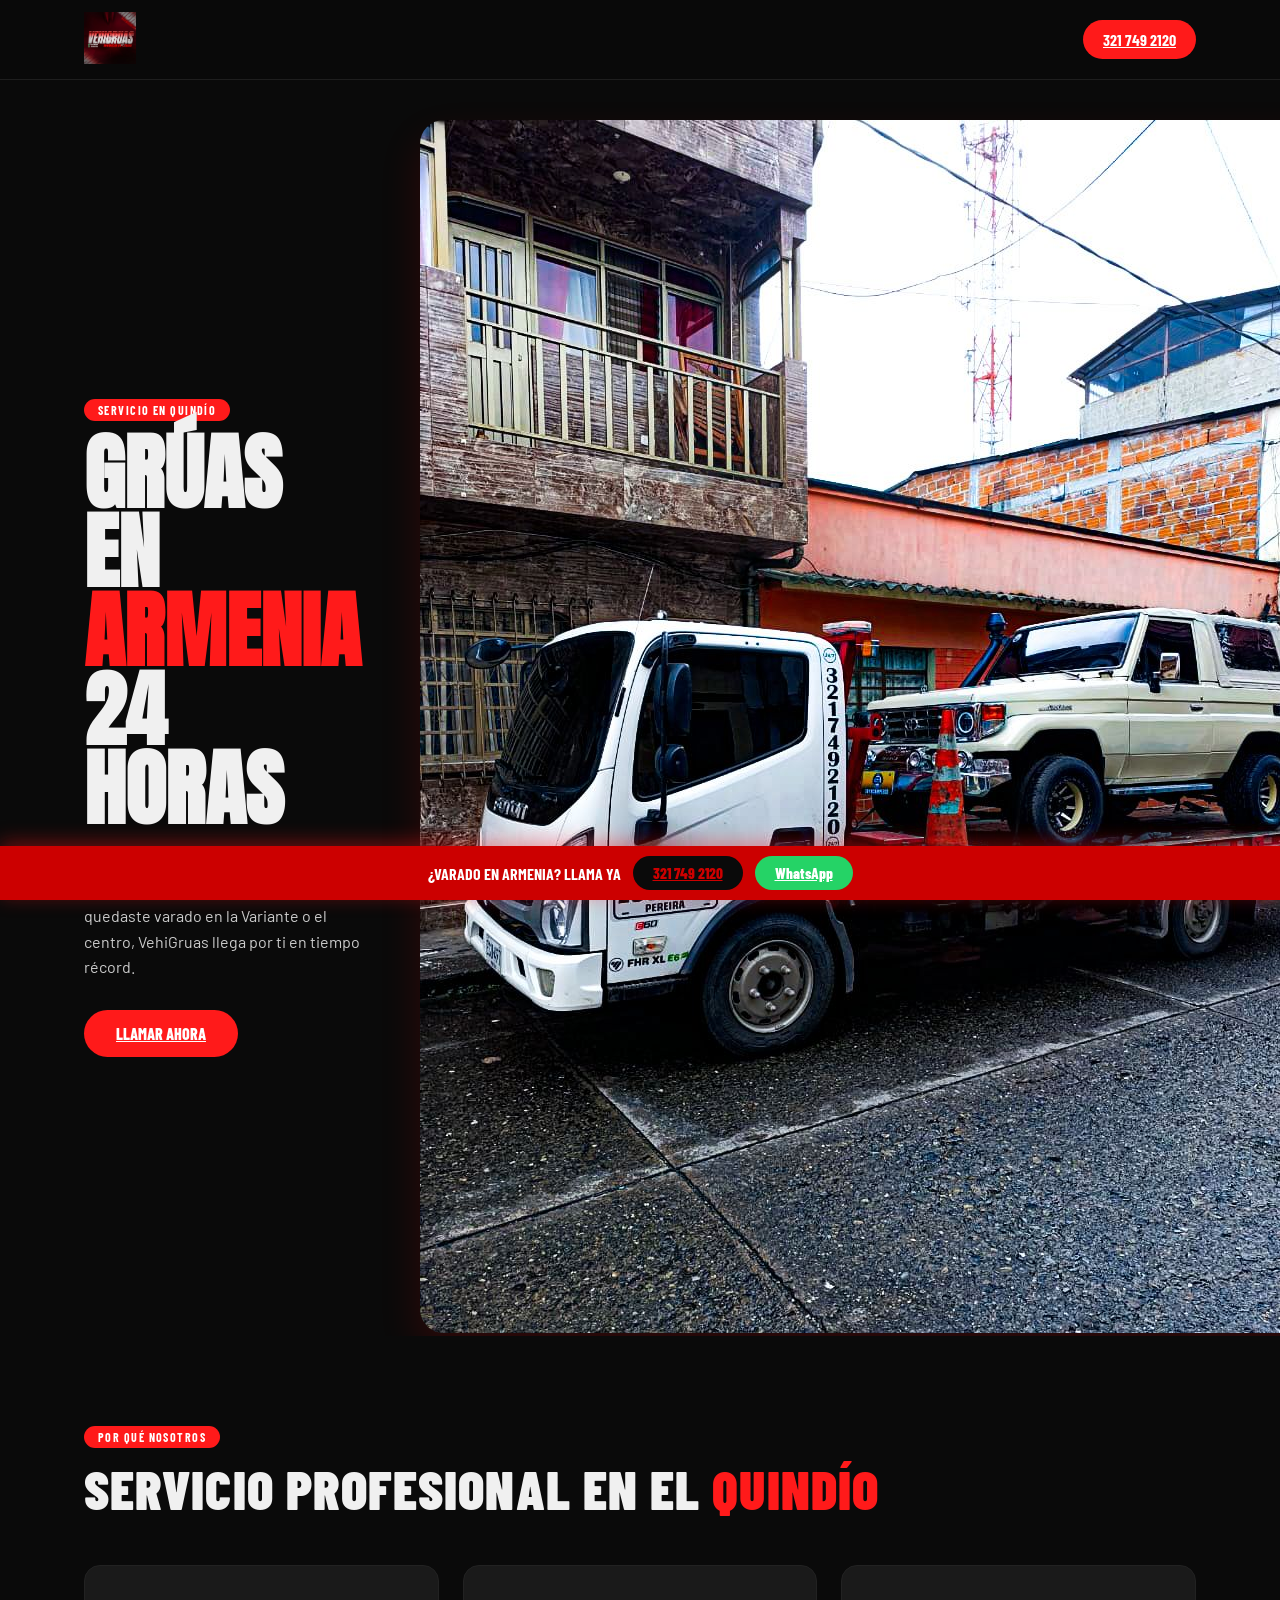
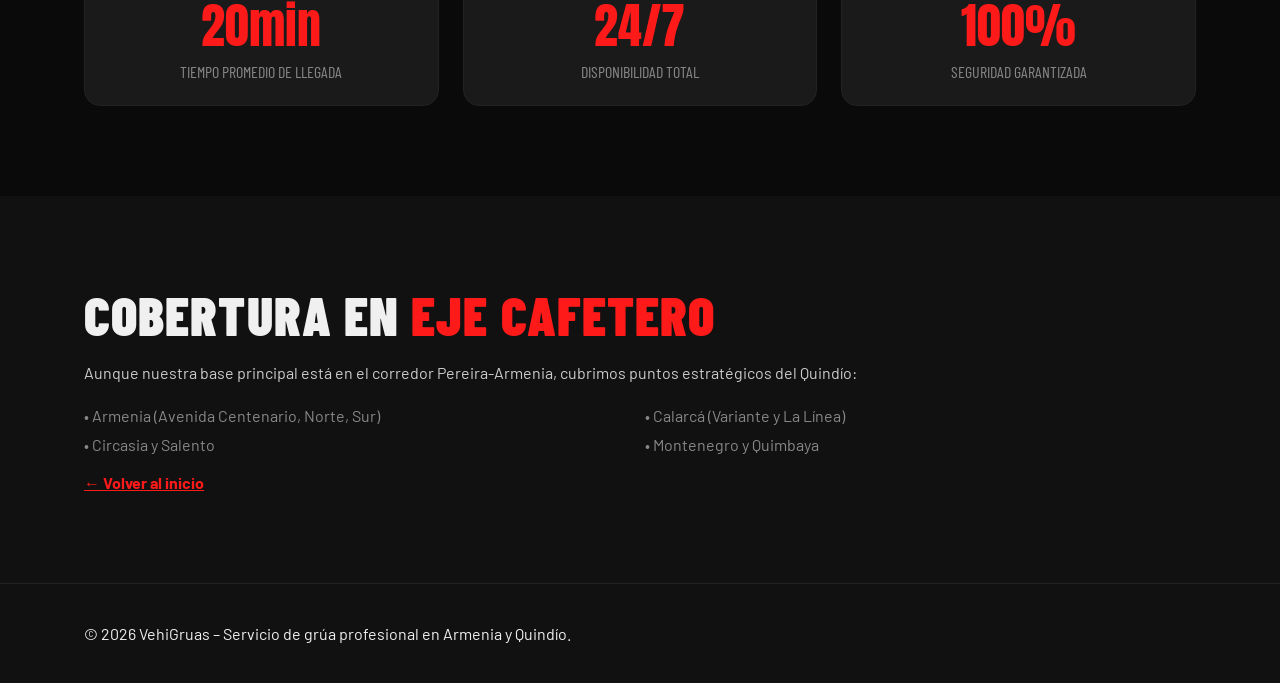
==== gruas-armenia.html @ 3b66ed44 "Add files via upload" ====
<!DOCTYPE html>
<html lang="es">
<head>
  <meta charset="UTF-8" />
  <meta name="viewport" content="width=device-width, initial-scale=1.0" />
  <title>Grúas en Armenia Quindío 24 Horas | VehiGruas - Servicio de Grúa Urgente</title>
  <meta name="description" content="¿Necesitas una grúa en Armenia o el Quindío? VehiGruas ofrece servicio de grúa 24 horas para carros, motos y carga pesada. Grúas en la Avenida Centenario, Variante y todo el Quindío. Llama ya: 321 749 2120." />
  <meta name="keywords" content="gruas armenia, servicio de grua armenia, gruas quindio, gruas para carros armenia, servicio de grua 24 horas armenia, vehigruas armenia" />
  <meta name="robots" content="index, follow" />
  <link rel="icon" type="image/png" href="Fav.png" />
  <link rel="canonical" href="https://vehigruas.com/gruas-armenia.html" />
  
  <!-- Open Graph -->
  <meta property="og:title" content="Grúas en Armenia 24 Horas | VehiGruas" />
  <meta property="og:description" content="Servicio de grúa profesional 24/7 en Armenia, Calarcá, Circasia y todo el Quindío. Llegamos en minutos. Llama: 321 749 2120." />
  <meta property="og:image" content="https://vehigruas.com/Banner%20VehiGruas.jpeg" />
  <meta property="og:url" content="https://vehigruas.com/gruas-armenia.html" />
  
  <script type="application/ld+json">
  {
    "@context": "https://schema.org",
    "@type": "LocalBusiness",
    "name": "VehiGruas Armenia",
    "image": "https://vehigruas.com/LogoVehi.jpeg", 
    "url": "https://vehigruas.com/gruas-armenia.html",
    "telephone": "+573217492120",
    "address": {
      "@type": "PostalAddress",
      "streetAddress": "Armenia",
      "addressLocality": "Armenia",
      "addressRegion": "Quindío",
      "addressCountry": "CO"
    },
    "geo": {
      "@type": "GeoCoordinates",
      "latitude": 4.5339,
      "longitude": -75.6811
    },
    "openingHoursSpecification": {
      "@type": "OpeningHoursSpecification",
      "dayOfWeek": ["Monday", "Tuesday", "Wednesday", "Thursday", "Friday", "Saturday", "Sunday"],
      "opens": "00:00",
      "closes": "23:59"
    }
  }
  </script>

  <link rel="preconnect" href="https://fonts.googleapis.com" />
  <link rel="preconnect" href="https://fonts.gstatic.com" crossorigin />
  <link href="https://fonts.googleapis.com/css2?family=Barlow+Condensed:wght@400;600;700;800;900&family=Barlow:wght@400;500;600&family=Anton&display=swap" rel="stylesheet" />
  <style>
    /* Estilos copiados de index.html para mantener consistencia */
    :root {
      --red:      #FF1A1A;
      --red-dark: #CC0000;
      --black:    #0A0A0A;
      --dark:     #111111;
      --dark2:    #1A1A1A;
      --white:    #F0F0F0;
      --gray:     #888888;
      --gray-lt:  #CCCCCC;
      --radius:   18px;
      --font-head:'Anton', sans-serif;
      --font-cond:'Barlow Condensed', sans-serif;
      --font-body:'Barlow', sans-serif;
    }
    *, *::before, *::after { box-sizing: border-box; margin: 0; padding: 0; }
    html { scroll-behavior: smooth; }
    body { background: var(--black); color: var(--white); font-family: var(--font-body); overflow-x: hidden; }
    .container { max-width: 1160px; margin: 0 auto; padding: 0 24px; }
    .tag { display:inline-block; background:var(--red); color:#fff; font-family:var(--font-cond); font-weight:700; font-size:.75rem; letter-spacing:.12em; text-transform:uppercase; padding:4px 14px; border-radius:50px; margin-bottom:12px; }
    .section-title { font-family:var(--font-cond); font-weight:900; font-size:clamp(2rem,5vw,3.4rem); line-height:1.05; text-transform:uppercase; letter-spacing:.02em; }
    .section-title span { color:var(--red); }
    .sticky-bar { position:fixed; bottom:0; left:0; right:0; background:var(--red-dark); display:flex; align-items:center; justify-content:center; gap:12px; padding:10px 16px; z-index:9999; box-shadow:0 -4px 20px rgba(255,26,26,.4); }
    .sticky-bar p { font-family:var(--font-cond); font-weight:700; font-size:1rem; text-transform:uppercase; color:#fff; }
    .sticky-bar a { background:var(--black); color:var(--red-dark); font-family:var(--font-cond); font-weight:800; font-size:.95rem; padding:8px 20px; border-radius:50px; }
    .sticky-bar a.wa { background:#25D366; color:#fff; }
    nav { position:fixed; top:0; left:0; right:0; z-index:1000; background:rgba(10,10,10,.94); backdrop-filter:blur(12px); border-bottom:1px solid #1e1e1e; padding:12px 0; }
    .nav-inner { display:flex; align-items:center; justify-content:space-between; }
    .nav-logo img { height:52px; }
    .nav-phone { background:var(--red); color:#fff; padding:10px 20px; border-radius:50px; font-family:var(--font-cond); font-weight:700; }
    #hero { min-height:80vh; padding-top:120px; background:var(--black); overflow:hidden; position:relative; }
    .hero-grid { display:grid; grid-template-columns:1fr 1fr; gap:60px; align-items:center; }
    .hero-h1 { font-family:var(--font-head); font-size:clamp(3rem,7vw,5.2rem); line-height:.95; text-transform:uppercase; margin-bottom:24px; }
    .hero-h1 em { color:var(--red); font-style:normal; }
    .btn-primary { display:inline-flex; align-items:center; gap:8px; background:var(--red); color:#fff; font-family:var(--font-cond); font-weight:800; padding:14px 32px; border-radius:50px; text-transform:uppercase; }
    .section { padding:90px 0; }
    .stat-box { background:var(--dark2); border:1px solid #222; padding:24px; border-radius:16px; text-align:center; }
    .stat-box .num { font-family:var(--font-head); font-size:3rem; color:var(--red); }
    .stat-box .lbl { font-family:var(--font-cond); color:var(--gray); text-transform:uppercase; }
    footer { background:var(--dark); padding:40px 0; border-top:1px solid #222; }
    @media(max-width:900px){ .hero-grid{grid-template-columns:1fr; text-align:center;} .hero-visual{display:none;} }
  </style>
</head>
<body>

<div class="sticky-bar">
  <p>¿Varado en Armenia? Llama YA</p>
  <a href="tel:+573217492120">321 749 2120</a>
  <a href="https://wa.me/573217492120?text=Hola%20VehiGruas%2C%20necesito%20una%20grúa%20en%20Armenia" target="_blank" class="wa">WhatsApp</a>
</div>

<nav>
  <div class="container nav-inner">
    <div class="nav-logo"><a href="index.html"><img src="LogoVehi.jpeg" alt="VehiGruas" /></a></div>
    <a class="nav-phone" href="tel:+573217492120">321 749 2120</a>
  </div>
</nav>

<section id="hero">
  <div class="container">
    <div class="hero-grid">
      <div>
        <div class="tag">Servicio en Quindío</div>
        <h1 class="hero-h1">Grúas en <em>Armenia</em><br>24 Horas</h1>
        <p style="color:var(--gray-lt); margin-bottom:30px; line-height:1.6;">Atención inmediata en toda **Armenia, Calarcá, Montenegro y Circasia**. Si te quedaste varado en la Variante o el centro, VehiGruas llega por ti en tiempo récord.</p>
        <a class="btn-primary" href="tel:+573217492120">Llamar Ahora</a>
      </div>
      <div class="hero-visual">
        <img src="Grua1.jpeg" alt="Servicio de grúa en Armenia Quindío" style="border-radius:24px; box-shadow: 0 20px 40px rgba(255,0,0,0.15);">
      </div>
    </div>
  </div>
</section>

<section class="section">
  <div class="container">
    <div class="tag">Por qué nosotros</div>
    <h2 class="section-title">Servicio Profesional en el <span>Quindío</span></h2>
    <div style="display:grid; grid-template-columns:repeat(auto-fit, minmax(280px, 1fr)); gap:24px; margin-top:48px;">
      <div class="stat-box">
        <div class="num">20min</div>
        <div class="lbl">Tiempo promedio de llegada</div>
      </div>
      <div class="stat-box">
        <div class="num">24/7</div>
        <div class="lbl">Disponibilidad Total</div>
      </div>
      <div class="stat-box">
        <div class="num">100%</div>
        <div class="lbl">Seguridad garantizada</div>
      </div>
    </div>
  </div>
</section>

<section class="section" style="background:var(--dark);">
  <div class="container">
    <h2 class="section-title">Cobertura en <span>Eje Cafetero</span></h2>
    <p style="margin-top:20px; color:var(--gray-lt);">Aunque nuestra base principal está en el corredor Pereira-Armenia, cubrimos puntos estratégicos del Quindío:</p>
    <ul style="margin-top:24px; color:var(--gray); list-style:none; display:grid; grid-template-columns:1fr 1fr; gap:10px;">
      <li>• Armenia (Avenida Centenario, Norte, Sur)</li>
      <li>• Calarcá (Variante y La Línea)</li>
      <li>• Circasia y Salento</li>
      <li>• Montenegro y Quimbaya</li>
    </ul>
    <br>
    <a href="index.html" style="color:var(--red); font-weight:700;">&larr; Volver al inicio</a>
  </div>
</section>

<footer>
  <div class="container">
    <p>© 2026 VehiGruas – Servicio de grúa profesional en Armenia y Quindío.</p>
  </div>
</footer>

</body>
</html>
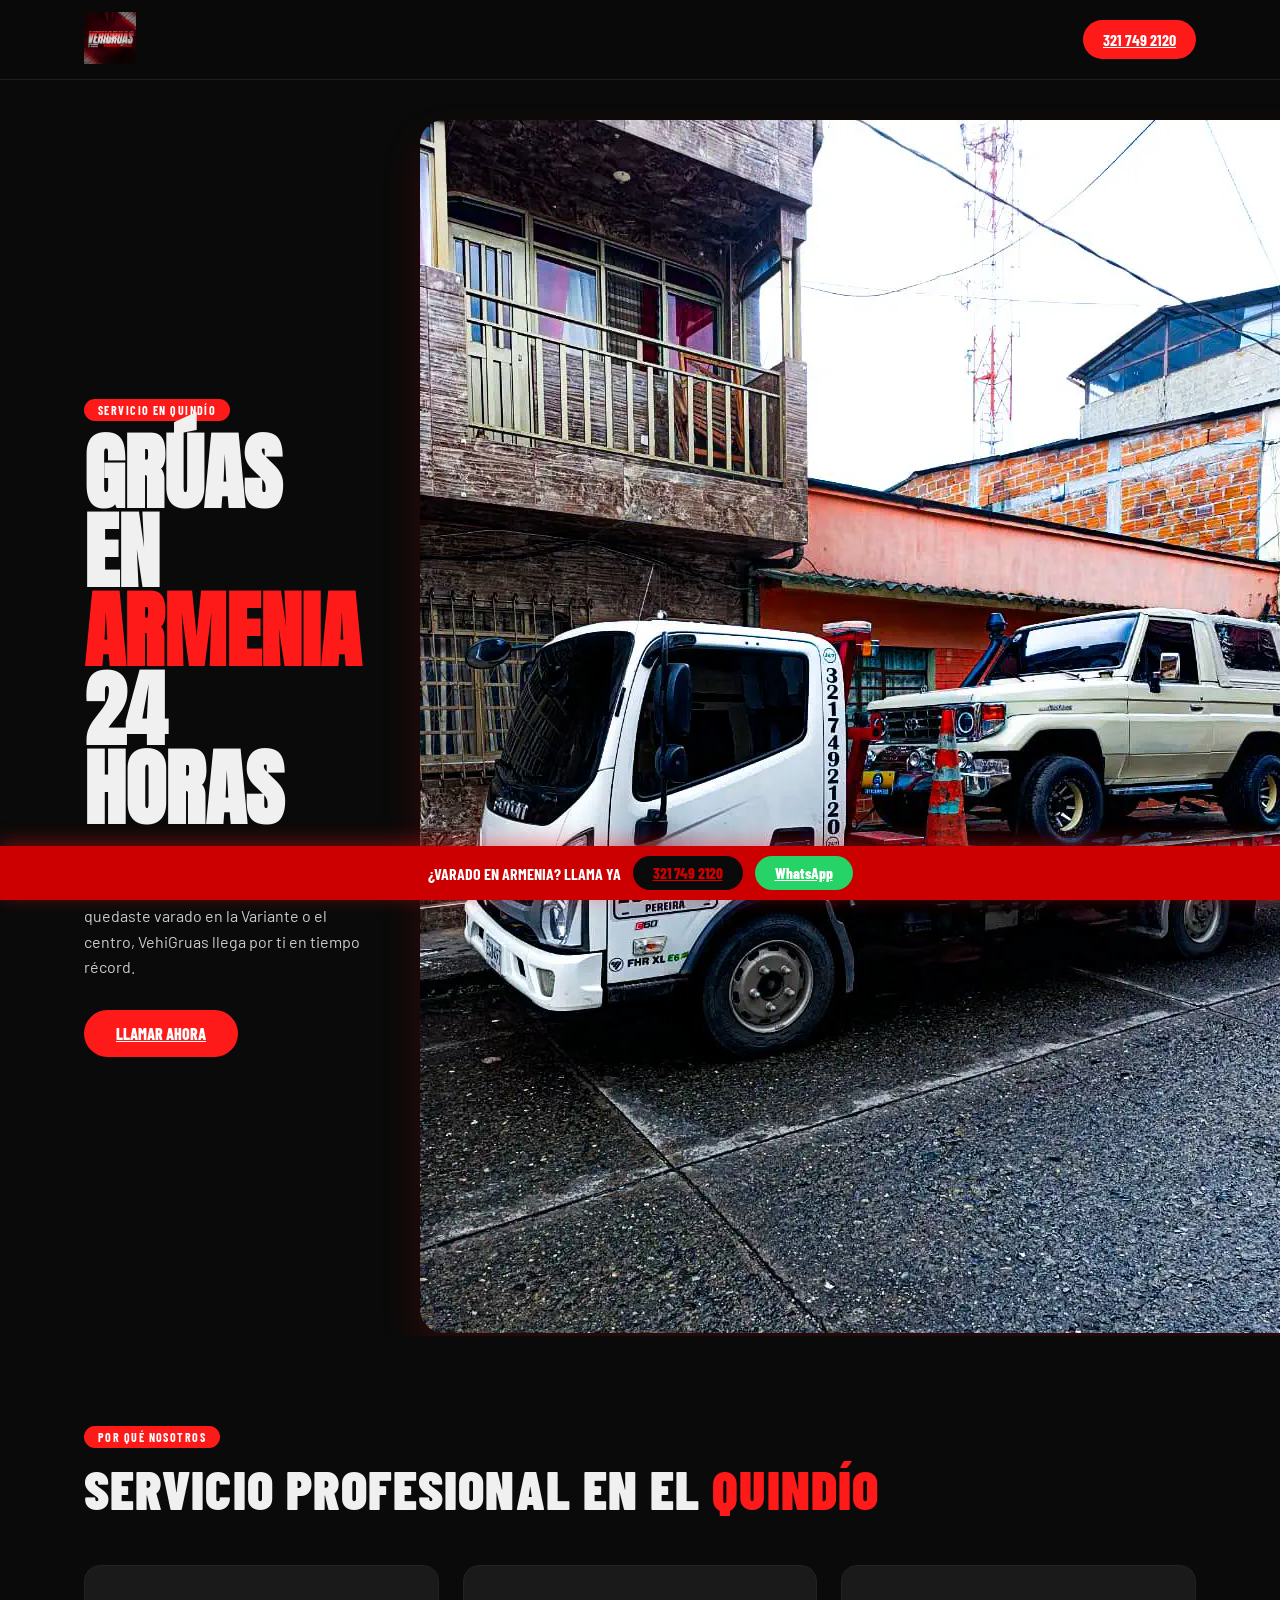
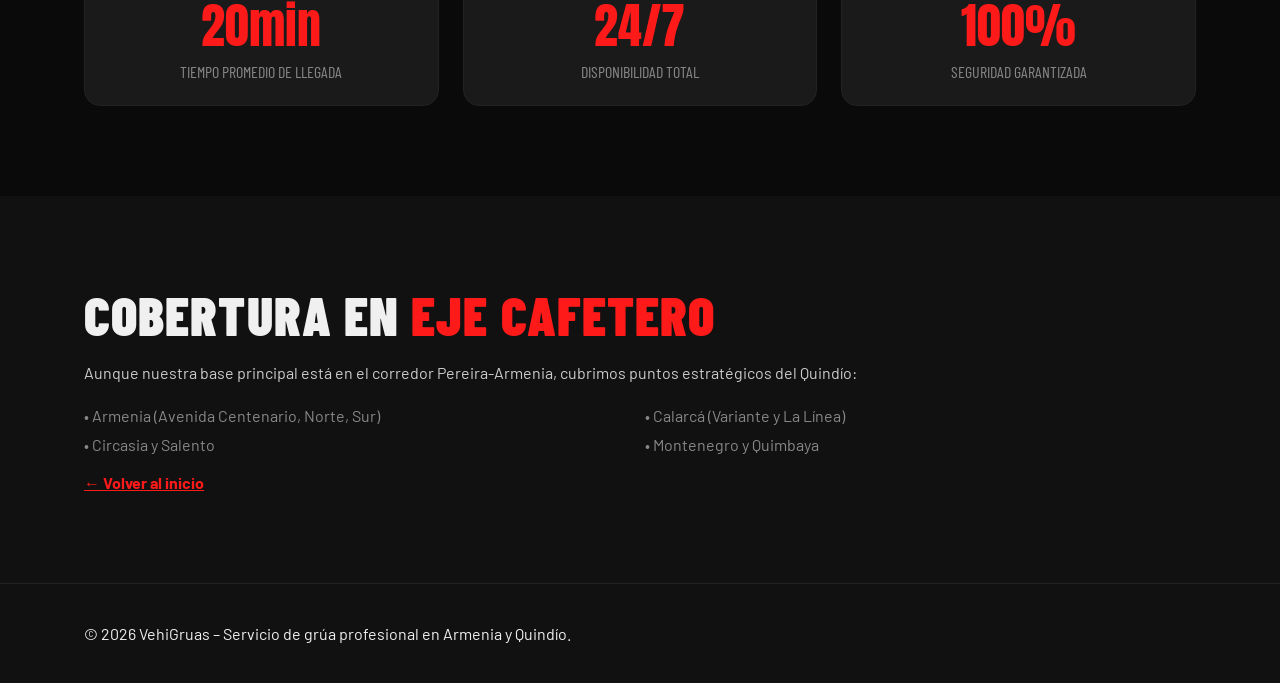
==== commit 8c8d0a16: "Add files via upload" ====
--- a/gruas-armenia.html
+++ b/gruas-armenia.html
@@ -7,13 +7,13 @@
   <meta name="description" content="¿Necesitas una grúa en Armenia o el Quindío? VehiGruas ofrece servicio de grúa 24 horas para carros, motos y carga pesada. Grúas en la Avenida Centenario, Variante y todo el Quindío. Llama ya: 321 749 2120." />
   <meta name="keywords" content="gruas armenia, servicio de grua armenia, gruas quindio, gruas para carros armenia, servicio de grua 24 horas armenia, vehigruas armenia" />
   <meta name="robots" content="index, follow" />
-  <link rel="icon" type="image/png" href="Fav.png" />
+  <link rel="icon" type="image/webp" href="Fav.webp" />
   <link rel="canonical" href="https://vehigruas.com/gruas-armenia.html" />
   
   <!-- Open Graph -->
   <meta property="og:title" content="Grúas en Armenia 24 Horas | VehiGruas" />
   <meta property="og:description" content="Servicio de grúa profesional 24/7 en Armenia, Calarcá, Circasia y todo el Quindío. Llegamos en minutos. Llama: 321 749 2120." />
-  <meta property="og:image" content="https://vehigruas.com/Banner%20VehiGruas.jpeg" />
+  <meta property="og:image" content="https://vehigruas.com/Banner%20VehiGruas.webp" />
   <meta property="og:url" content="https://vehigruas.com/gruas-armenia.html" />
   
   <script type="application/ld+json">
@@ -21,7 +21,7 @@
     "@context": "https://schema.org",
     "@type": "LocalBusiness",
     "name": "VehiGruas Armenia",
-    "image": "https://vehigruas.com/LogoVehi.jpeg", 
+    "image": "https://vehigruas.com/LogoVehi.webp", 
     "url": "https://vehigruas.com/gruas-armenia.html",
     "telephone": "+573217492120",
     "address": {
@@ -102,7 +102,7 @@
 
 <nav>
   <div class="container nav-inner">
-    <div class="nav-logo"><a href="index.html"><img src="LogoVehi.jpeg" alt="VehiGruas" /></a></div>
+    <div class="nav-logo"><a href="index.html"><img src="LogoVehi.webp" alt="VehiGruas" /></a></div>
     <a class="nav-phone" href="tel:+573217492120">321 749 2120</a>
   </div>
 </nav>
@@ -117,7 +117,7 @@
         <a class="btn-primary" href="tel:+573217492120">Llamar Ahora</a>
       </div>
       <div class="hero-visual">
-        <img src="Grua1.jpeg" alt="Servicio de grúa en Armenia Quindío" style="border-radius:24px; box-shadow: 0 20px 40px rgba(255,0,0,0.15);">
+        <img src="Grua1.webp" alt="Servicio de grúa en Armenia Quindío" style="border-radius:24px; box-shadow: 0 20px 40px rgba(255,0,0,0.15);">
       </div>
     </div>
   </div>
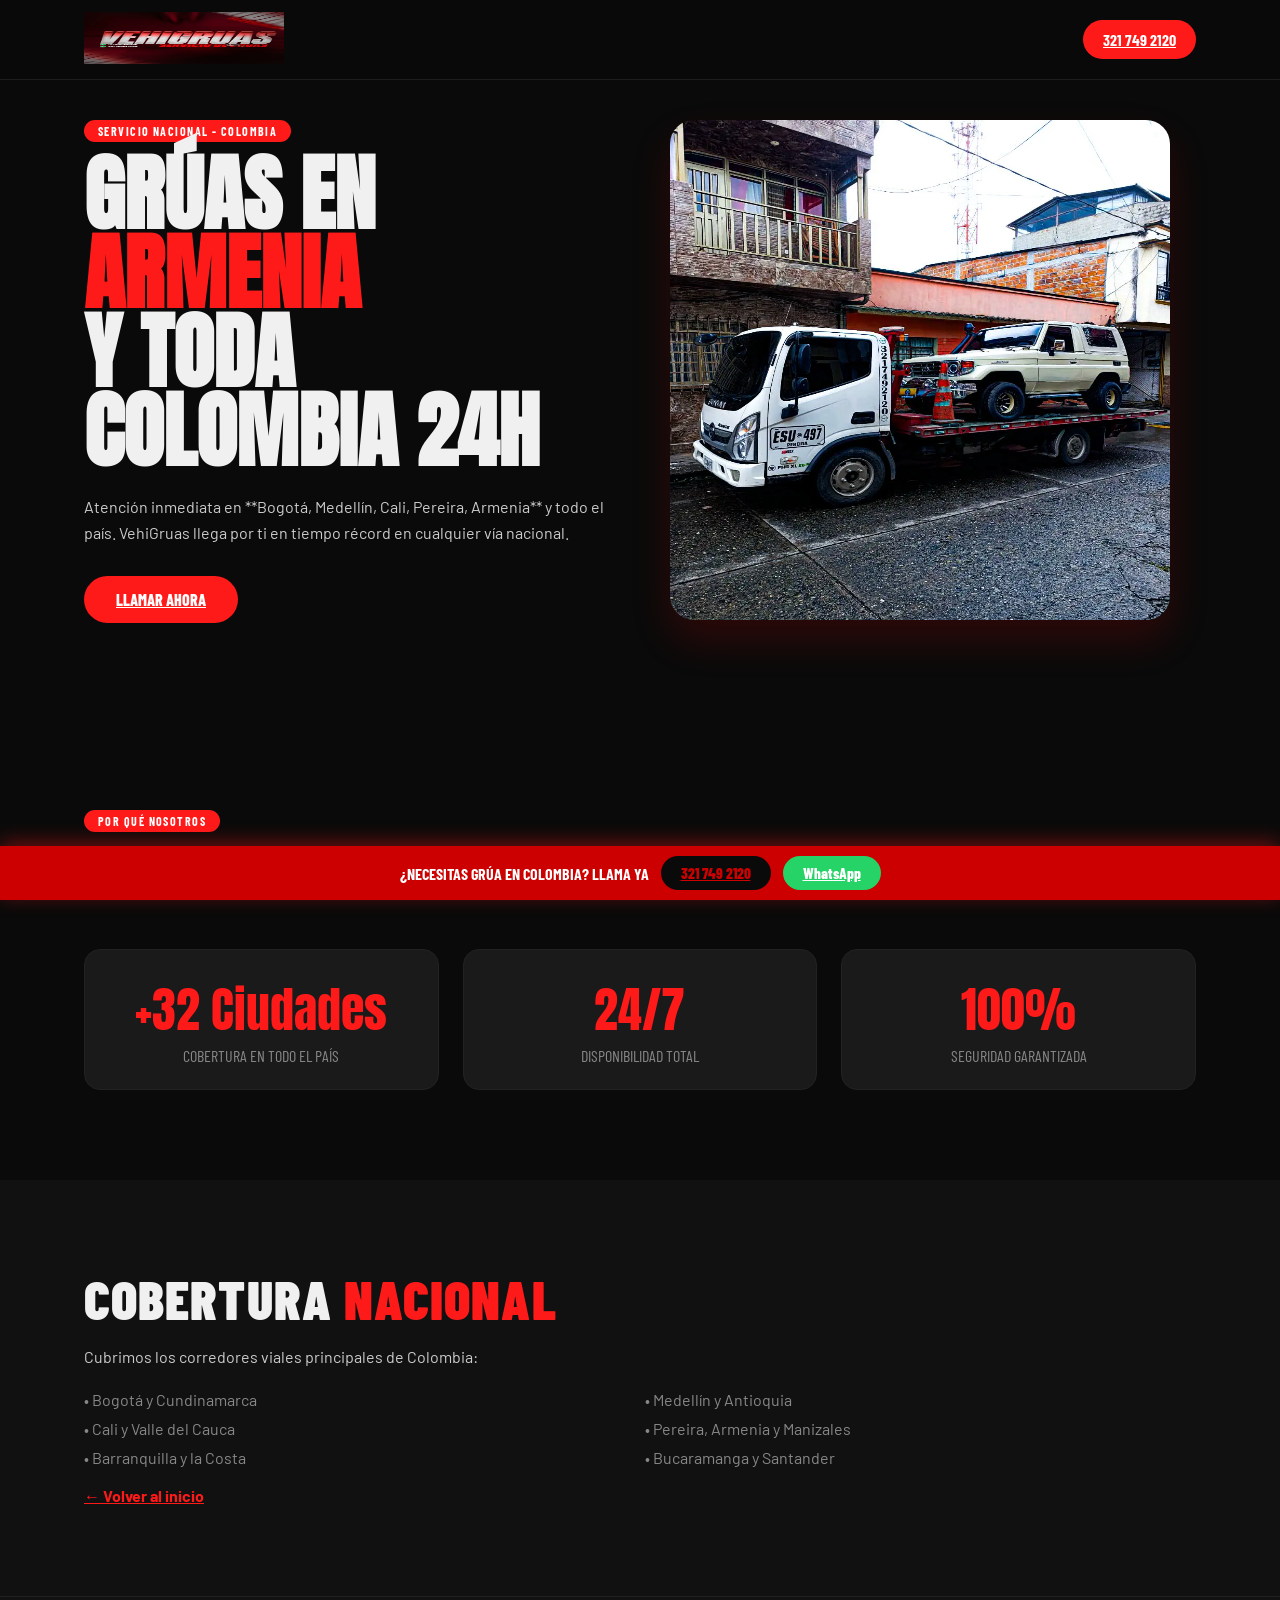
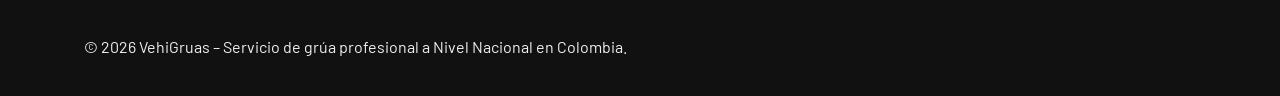
==== commit 75b4c631: "Add files via upload" ====
--- a/gruas-armenia.html
+++ b/gruas-armenia.html
@@ -3,16 +3,16 @@
 <head>
   <meta charset="UTF-8" />
   <meta name="viewport" content="width=device-width, initial-scale=1.0" />
-  <title>Grúas en Armenia Quindío 24 Horas | VehiGruas - Servicio de Grúa Urgente</title>
-  <meta name="description" content="¿Necesitas una grúa en Armenia o el Quindío? VehiGruas ofrece servicio de grúa 24 horas para carros, motos y carga pesada. Grúas en la Avenida Centenario, Variante y todo el Quindío. Llama ya: 321 749 2120." />
-  <meta name="keywords" content="gruas armenia, servicio de grua armenia, gruas quindio, gruas para carros armenia, servicio de grua 24 horas armenia, vehigruas armenia" />
+  <title>Grúas en Armenia y Nivel Nacional Colombia | VehiGruas 24 Horas</title>
+  <meta name="description" content="¿Necesitas una grúa en Armenia o cualquier ciudad de Colombia? VehiGruas ofrece servicio de grúa 24 horas para carros y carga pesada a nivel nacional. Llama ya: 321 749 2120." />
+  <meta name="keywords" content="gruas armenia, servicio de grua colombia, gruas bogota, gruas medellin, gruas cali, gruas quindio, gruas para carros nacional, vehigruas armenia" />
   <meta name="robots" content="index, follow" />
   <link rel="icon" type="image/webp" href="Fav.webp" />
   <link rel="canonical" href="https://vehigruas.com/gruas-armenia.html" />
   
   <!-- Open Graph -->
-  <meta property="og:title" content="Grúas en Armenia 24 Horas | VehiGruas" />
-  <meta property="og:description" content="Servicio de grúa profesional 24/7 en Armenia, Calarcá, Circasia y todo el Quindío. Llegamos en minutos. Llama: 321 749 2120." />
+  <meta property="og:title" content="Grúas en Colombia y Armenia 24 Horas | VehiGruas" />
+  <meta property="og:description" content="Servicio de grúa profesional 24/7 en toda Colombia. Bogotá, Medellín, Cali, Armenia y más. Llegamos en minutos. Llama: 321 749 2120." />
   <meta property="og:image" content="https://vehigruas.com/Banner%20VehiGruas.webp" />
   <meta property="og:url" content="https://vehigruas.com/gruas-armenia.html" />
   
@@ -20,13 +20,13 @@
   {
     "@context": "https://schema.org",
     "@type": "LocalBusiness",
-    "name": "VehiGruas Armenia",
+    "name": "VehiGruas Nacional",
     "image": "https://vehigruas.com/LogoVehi.webp", 
     "url": "https://vehigruas.com/gruas-armenia.html",
     "telephone": "+573217492120",
     "address": {
       "@type": "PostalAddress",
-      "streetAddress": "Armenia",
+      "streetAddress": "Armenia y Toda Colombia",
       "addressLocality": "Armenia",
       "addressRegion": "Quindío",
       "addressCountry": "CO"
@@ -95,14 +95,14 @@
 <body>
 
 <div class="sticky-bar">
-  <p>¿Varado en Armenia? Llama YA</p>
+  <p>¿Necesitas grúa en Colombia? Llama YA</p>
   <a href="tel:+573217492120">321 749 2120</a>
-  <a href="https://wa.me/573217492120?text=Hola%20VehiGruas%2C%20necesito%20una%20grúa%20en%20Armenia" target="_blank" class="wa">WhatsApp</a>
+  <a href="https://wa.me/573217492120?text=Hola%20VehiGruas%2C%20necesito%20una%20grúa" target="_blank" class="wa">WhatsApp</a>
 </div>
 
 <nav>
   <div class="container nav-inner">
-    <div class="nav-logo"><a href="index.html"><img src="LogoVehi.webp" alt="VehiGruas" /></a></div>
+    <div class="nav-logo"><a href="index.html"><img src="LogoVehi.webp" alt="VehiGruas" width="200" height="52" /></a></div>
     <a class="nav-phone" href="tel:+573217492120">321 749 2120</a>
   </div>
 </nav>
@@ -111,13 +111,13 @@
   <div class="container">
     <div class="hero-grid">
       <div>
-        <div class="tag">Servicio en Quindío</div>
-        <h1 class="hero-h1">Grúas en <em>Armenia</em><br>24 Horas</h1>
-        <p style="color:var(--gray-lt); margin-bottom:30px; line-height:1.6;">Atención inmediata en toda **Armenia, Calarcá, Montenegro y Circasia**. Si te quedaste varado en la Variante o el centro, VehiGruas llega por ti en tiempo récord.</p>
+        <div class="tag">Servicio Nacional - Colombia</div>
+        <h1 class="hero-h1">Grúas en <em>Armenia</em><br>y Toda Colombia 24H</h1>
+        <p style="color:var(--gray-lt); margin-bottom:30px; line-height:1.6;">Atención inmediata en **Bogotá, Medellín, Cali, Pereira, Armenia** y todo el país. VehiGruas llega por ti en tiempo récord en cualquier vía nacional.</p>
         <a class="btn-primary" href="tel:+573217492120">Llamar Ahora</a>
       </div>
       <div class="hero-visual">
-        <img src="Grua1.webp" alt="Servicio de grúa en Armenia Quindío" style="border-radius:24px; box-shadow: 0 20px 40px rgba(255,0,0,0.15);">
+        <img src="Grua1.webp" alt="Servicio de grúa nacional VehiGruas" width="500" height="500" style="border-radius:24px; box-shadow: 0 20px 40px rgba(255,0,0,0.15);">
       </div>
     </div>
   </div>
@@ -126,11 +126,11 @@
 <section class="section">
   <div class="container">
     <div class="tag">Por qué nosotros</div>
-    <h2 class="section-title">Servicio Profesional en el <span>Quindío</span></h2>
+    <h2 class="section-title">Servicio Profesional a <span>Nivel Nacional</span></h2>
     <div style="display:grid; grid-template-columns:repeat(auto-fit, minmax(280px, 1fr)); gap:24px; margin-top:48px;">
       <div class="stat-box">
-        <div class="num">20min</div>
-        <div class="lbl">Tiempo promedio de llegada</div>
+        <div class="num">+32 Ciudades</div>
+        <div class="lbl">Cobertura en todo el país</div>
       </div>
       <div class="stat-box">
         <div class="num">24/7</div>
@@ -146,13 +146,15 @@
 
 <section class="section" style="background:var(--dark);">
   <div class="container">
-    <h2 class="section-title">Cobertura en <span>Eje Cafetero</span></h2>
-    <p style="margin-top:20px; color:var(--gray-lt);">Aunque nuestra base principal está en el corredor Pereira-Armenia, cubrimos puntos estratégicos del Quindío:</p>
+    <h2 class="section-title">Cobertura <span>Nacional</span></h2>
+    <p style="margin-top:20px; color:var(--gray-lt);">Cubrimos los corredores viales principales de Colombia:</p>
     <ul style="margin-top:24px; color:var(--gray); list-style:none; display:grid; grid-template-columns:1fr 1fr; gap:10px;">
-      <li>• Armenia (Avenida Centenario, Norte, Sur)</li>
-      <li>• Calarcá (Variante y La Línea)</li>
-      <li>• Circasia y Salento</li>
-      <li>• Montenegro y Quimbaya</li>
+      <li>• Bogotá y Cundinamarca</li>
+      <li>• Medellín y Antioquia</li>
+      <li>• Cali y Valle del Cauca</li>
+      <li>• Pereira, Armenia y Manizales</li>
+      <li>• Barranquilla y la Costa</li>
+      <li>• Bucaramanga y Santander</li>
     </ul>
     <br>
     <a href="index.html" style="color:var(--red); font-weight:700;">&larr; Volver al inicio</a>
@@ -161,7 +163,7 @@
 
 <footer>
   <div class="container">
-    <p>© 2026 VehiGruas – Servicio de grúa profesional en Armenia y Quindío.</p>
+    <p>© 2026 VehiGruas – Servicio de grúa profesional a Nivel Nacional en Colombia.</p>
   </div>
 </footer>
 
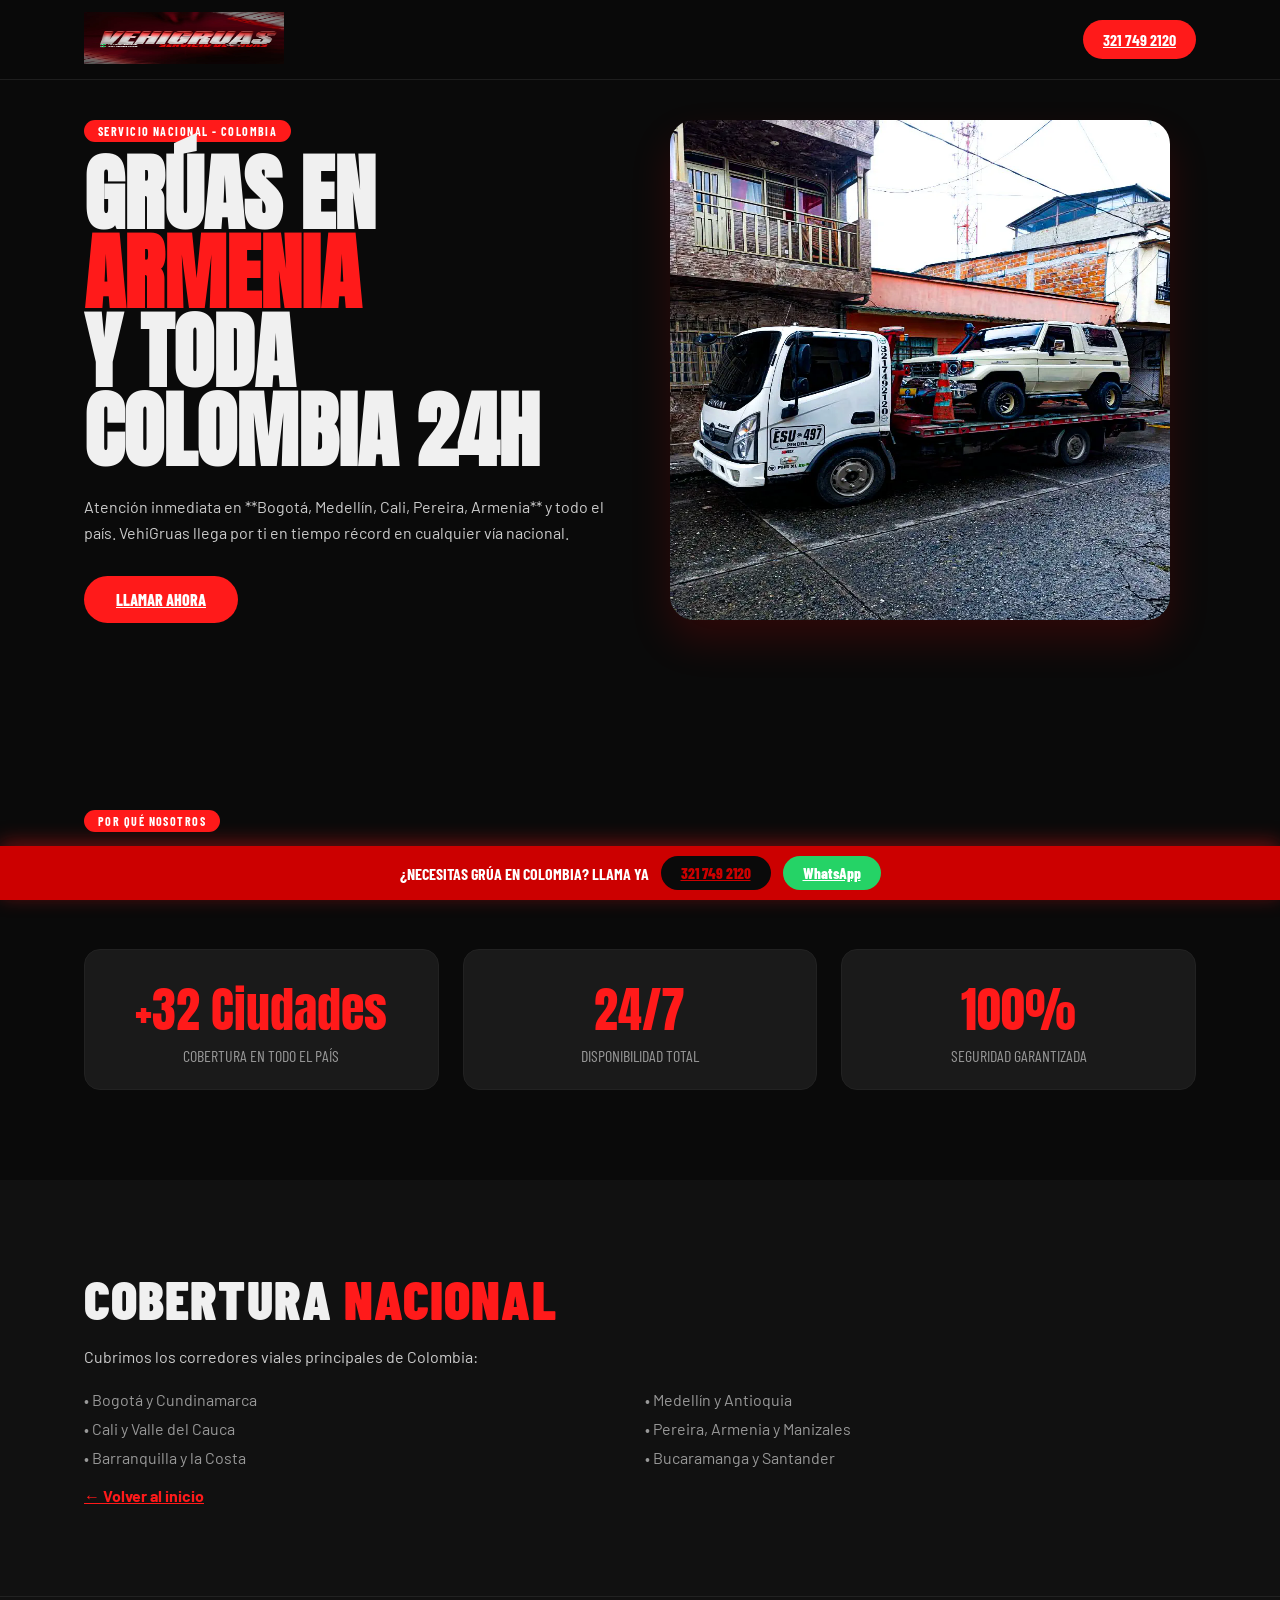
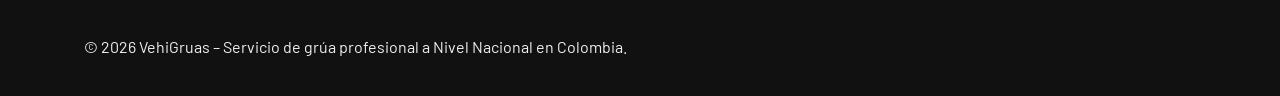
==== commit 7ff8fe85: "Add files via upload" ====
--- a/gruas-armenia.html
+++ b/gruas-armenia.html
@@ -57,7 +57,7 @@
       --dark:     #111111;
       --dark2:    #1A1A1A;
       --white:    #F0F0F0;
-      --gray:     #888888;
+      --gray:     #999999;
       --gray-lt:  #CCCCCC;
       --radius:   18px;
       --font-head:'Anton', sans-serif;
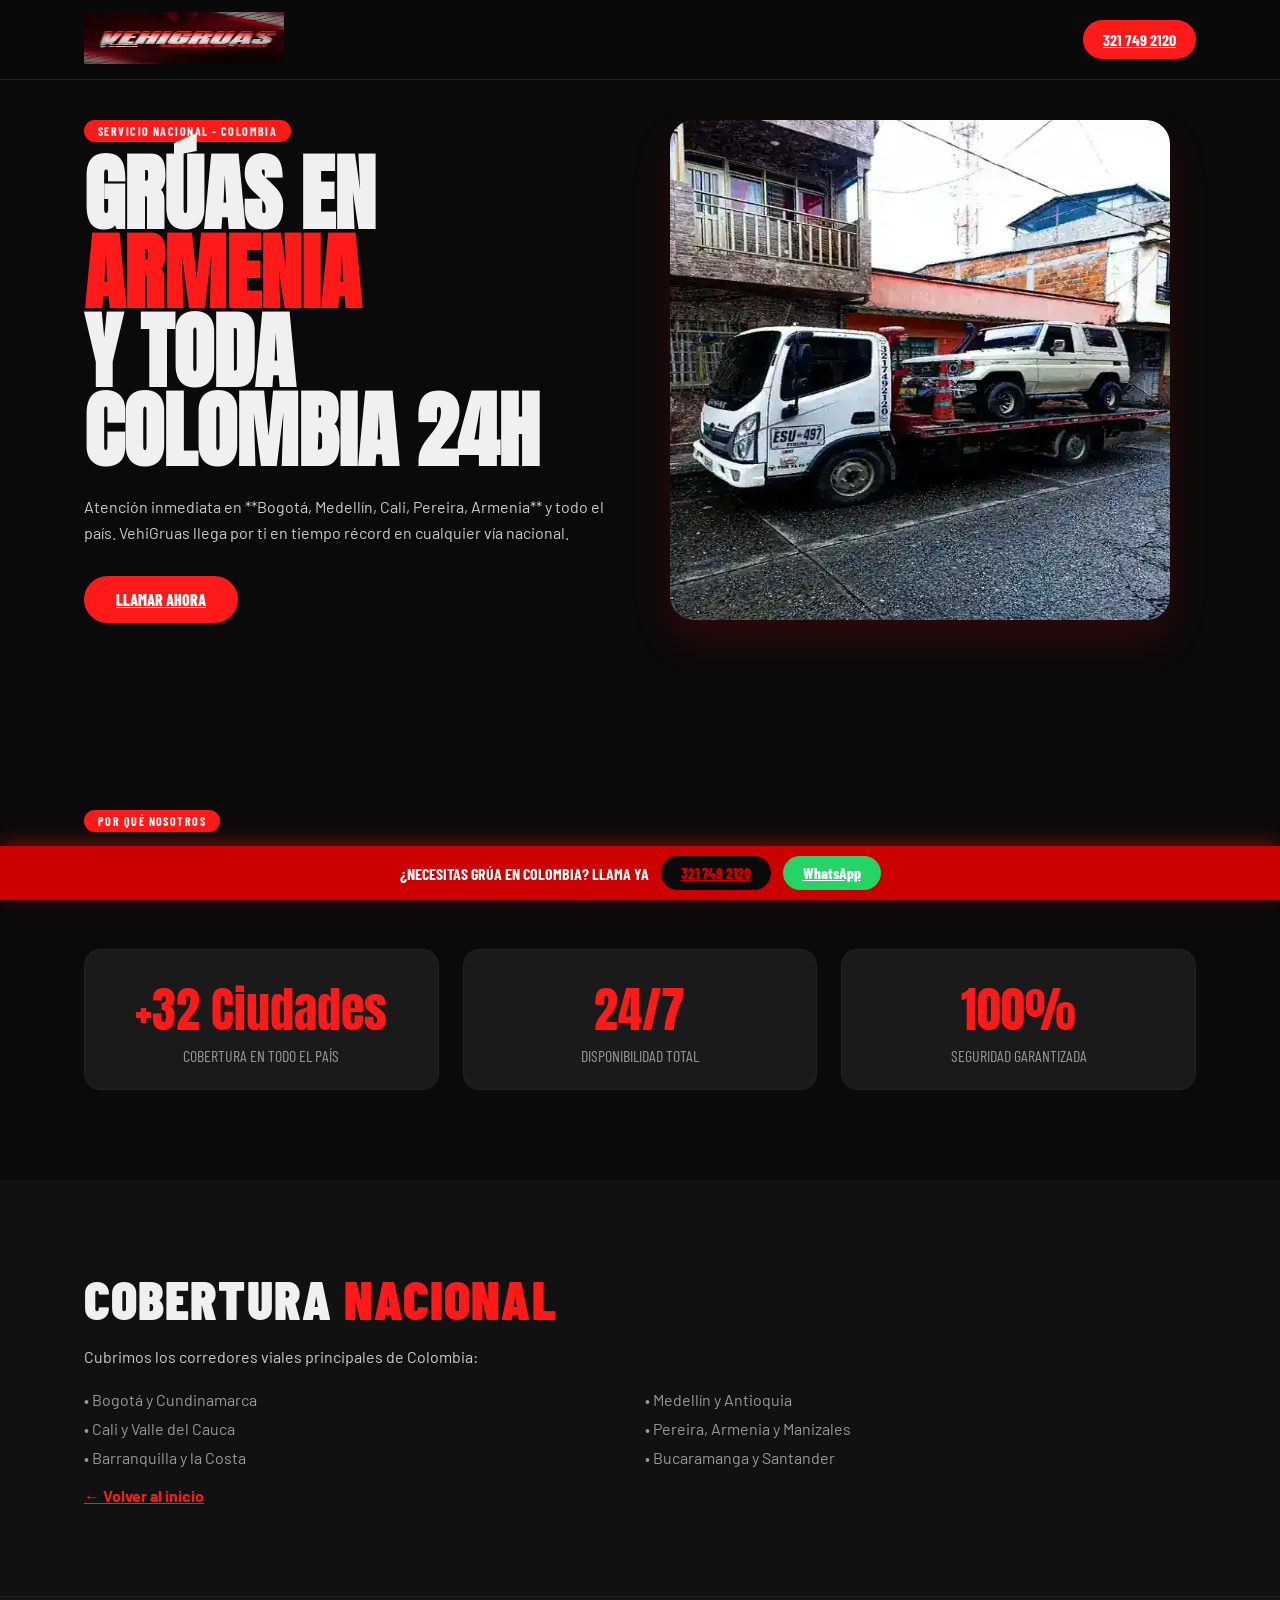
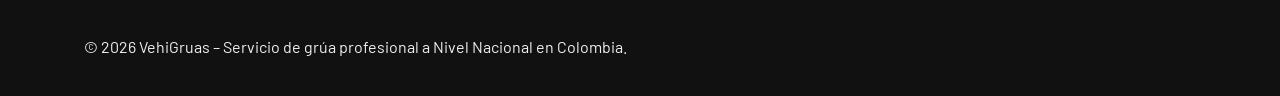
==== commit c15966c5: "Add files via upload" ====
--- a/gruas-armenia.html
+++ b/gruas-armenia.html
@@ -1,6 +1,7 @@
 <!DOCTYPE html>
 <html lang="es">
 <head>
+  <meta name="google-site-verification" content="ZmFMhz-QR0t-kLNYBlZFBeJYLdYccyu-2sMNYs2x72E" />
   <meta charset="UTF-8" />
   <meta name="viewport" content="width=device-width, initial-scale=1.0" />
   <title>Grúas en Armenia y Nivel Nacional Colombia | VehiGruas 24 Horas</title>
